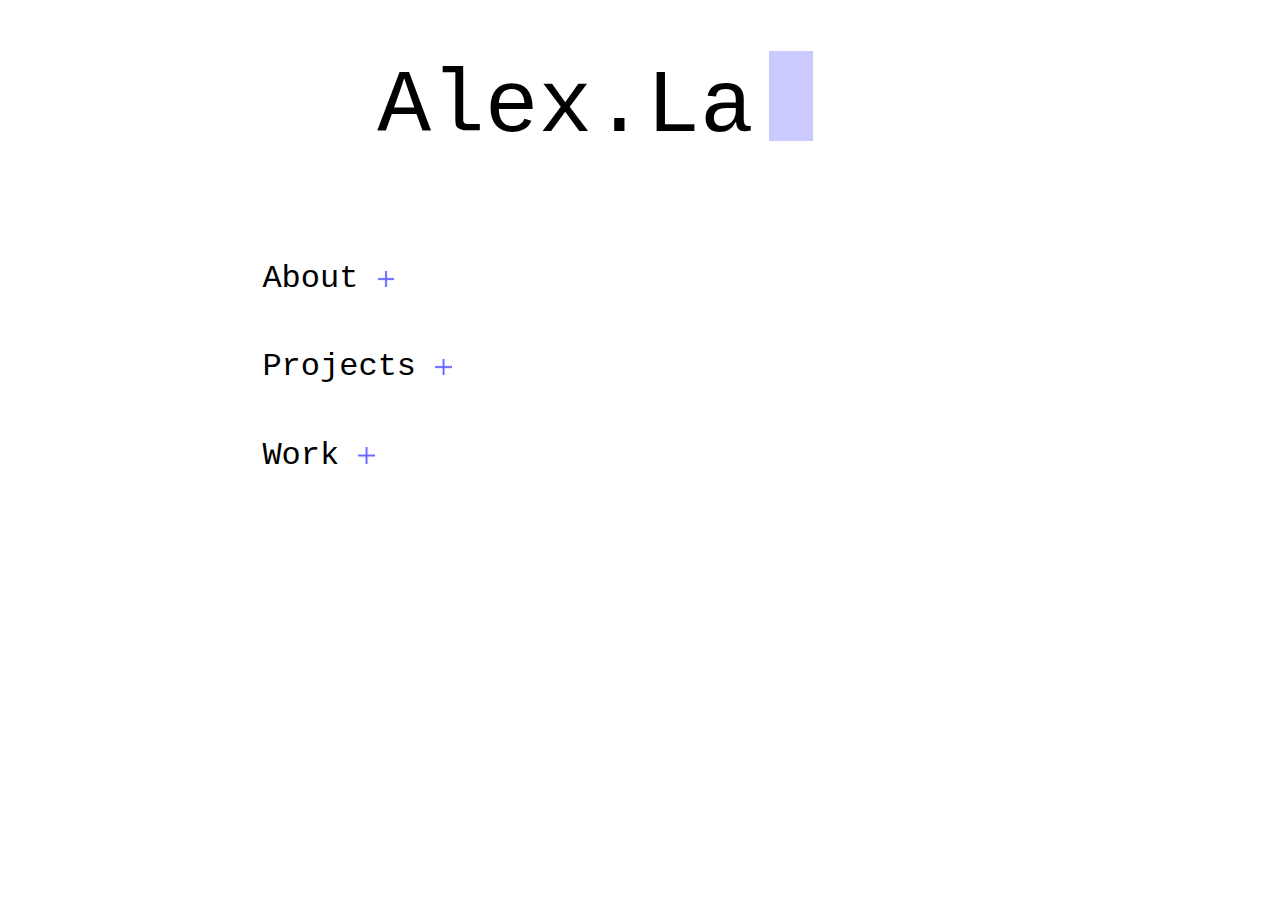
==== index.html @ 2faff565 "Mobile responsive" ====
<html xmlns="http://www.w3.org/1999/xhtml" >
<head>
    <title>Alex.Laviolette</title>

    <link rel='stylesheet' href='css/style.css' />
    <link href='https://fonts.googleapis.com/css?family=Inconsolata' rel='stylesheet' type='text/css'>

    <link rel="shortcut icon" href="favicon.png" />
    <script src="https://ajax.googleapis.com/ajax/libs/jquery/3.5.1/jquery.min.js"></script>
    <script src="js/main.js"></script>

    <meta name="viewport" content="width=device-width">
    <meta name="viewport" content="width=device-width, initial-scale=1, minimum-scale=1" />
</head>
<body>
	<div class="header">
		<h1>
			<span class="name"></span>
			<span class="cursor"></span>
		</h1>
	</div>
	<div class="main">
		<div class="menu-holder">
			<h2 class="drawer-handle">About <img class='plus' src="plus.png"/></h2>
			<div class='about drawer'>
				<p>
					I (he/him) am a <span class='pop'>senior software engineer</span> with a focus on scalable distributed systems and backend APIs. I have extensive experience architecting and building security-conscious high-throughput services.
				</p>
				<p>
					In my spare time I like to build things, be active, and play video games. I have a healthy obsession with snowboarding, disc golf, and hockey - I am an extremely dedicated and longtime Leaf fan because I clearly enjoy emotional damage.
				</p>
			</div>
			<h2 class="drawer-handle">Projects <img class='plus' src="plus.png"/></h2>
			<div class='projects drawer'>
				<h3>
					<a class='url' target="_blank" href="https://www.thegoodwinds.com/">The Good Winds</a>
				</h3>
				<p>
					<a class='url' target="_blank" href="https://www.thegoodwinds.com/">The Good Winds</a> is a disc-golf weather app that helps find the best times to play in the coming week. Weather is chunked into blocks and ranked based on a blended analysis of Wind, Temperature, Precipitation, and Time of Day. Source code can be found on <a class='url' target="_blank" href="https://github.com/thegoodwinds">github</a>.
				</p>
				<h3>
					<a class='url' target="_blank" href="https://www.warzonedrop.com/">Warzone Drop</a> 
				</h3>
				<p>
					<a class='url' target="_blank" href="https://www.warzonedrop.com/">Warzone Drop</a> is a helper app for the popular battle royale game <a class='url' target="_blank" href="https://www.callofduty.com/content/atvi/callofduty/warzone/web/en/home.html">Call of Duty: Warzone</a>. Warzone Drop randomly selects a valid point of interest to land at when the game starts for both Caldera and Rebirth maps. Source code can be found on <a class='url' target="_blank" href="https://github.com/AlexLaviolette/warzonedrop">github</a>.
				</p>
				<h3>
					<a class='url' target="_blank" href="https://www.alelaviolette.ca/">AlexLaviolette.ca</a> 
				</h3>
				<p>
					<a class='url' target="_blank" href="https://www.alexlaviolette.ca/">AlexLaviolette.ca</a> is a minimalist static site hosted and deployed via Netlify. Source code can be found on <a class='url' target="_blank" href="https://github.com/AlexLaviolette/alexlaviolette.ca">github</a>.
				</p>


			</div>
			<h2 class="drawer-handle">Work <img class='plus' src="plus.png"/></h2>
			<div class="work drawer">
				<h3 class="drawer-handle">TunnelBear VPN / McAfee <img class='plus rotate' src="plus.png"/></h3>
				<div class='roles drawer default-open'>
					<h4 class="drawer-handle">Lead Software Engineer (May 2020 - ) <img class='plus rotate' src="plus.png"/></h4>
					<ul class='drawer default-open'>
						<li>Developed a new <span class="pop">Load Balancing Algorithm</span> based off of real-time <span class="pop">TimeScale</span> data which improved <span class="pop">VPN performance by 12%</span> and <span class="pop">load distribution by 85%.</span></li>
						<li>Architected and implemented <span class="pop">Tiered VPN Region Infrastructure</span> in <span class="pop">Scala</span> allowing us to segment our VPN infrastructure and our users.</li>
						<li>Designed and built a fleet of <span class="pop">Dockerized Python</span> speedtesting apps that run <span class="pop">over 20k speedtests per day</span> on our VPNs as well as on competitor VPNs. This fleet is managed using <span class="pop">Terraform</span> and runs on <span class="pop">AWS Lightsail.</span>
						</li>
						<li>Helped implement our Wireguard Linux Client in  <span class="pop">Rust</span></li>
						<li>Led our <span class="pop">HackerOne</span> team responsible for triaging and fixing vulnerabilities.</li>
						<li>Led our <span class="pop">on-call</span> team - personally running all on-boarding, training, and process improvements.</li>
						<li>Contributed to the transition of our entire infrastructure to <span class="pop">Docker/Terraform/AWS</span></li>
						<li>Designed and built a public status page integrating with <span class="pop">NewRelic, Pingdom, and Opsgenie.</span></li>
						<li>Represented our Backend services in annual independant <span class="pop">Security Audits</span> run by Cure53</li>
					</ul>
					<h4 class="drawer-handle">Software Engineering Manager (Nov 2018 - May 2020) <img class='plus' src="plus.png"/></h4>
					<ul class='drawer'>
						<li><span class="pop">Managed a team of 5 engineers</span> ranging from Junior to Senior while continuing to contribute signficantly to our backend systems.</li>
						<li>Joined and became an active member of our <span class="pop">diversity club</span>, leading a number of diversity related initiatives.</li>
						<li>Built a new partner dashboard reducing VPN Partner onboarding time from <span class="pop">2 weeks to 2 minutes.</span></li>
						<li>Designed and implemented a new API in <span class="pop">Play2/Scala</span> for the TunnelBear mobile app reducing client median connection time from  <span class="pop">7 seconds down to 5 seconds.</span></li>
						<li>Worked alongside Director of Engineering to <span class="pop">design and implement a career ladder.</span></li>
						<li>Designed and created extensive processes for our <span class="pop">on-call team</span> to improve uptime and quality of life.</li>
					</ul>
					<h4 class="drawer-handle">Senior Software Engineer (Jan 2016 - Nove 2018) <img class='plus' src="plus.png"/></h4>
					<ul class='drawer'>
						<li>Architected and built a white-label VPN API from scratch in <span class="pop">Play2/Scala</span> that now serves <span class="pop">216M requests per day</span> with an average internal response time of less than 20ms.</li>
						<li>Migrated <span class="pop">1.5M</span> Stripe customers worth <span class="pop">$8.5M USD/year</span> to a new account using <span class="pop">multi-threaded Python</span> scripts without any loss of revenue or service interruption.</li>
						<li>Designed and participated in red team exercises such as <span class="pop">internal hacking and phishing.</span></li>
						<li>Mentored, trained, and had 1on1's with other backend engineers</li>
					</ul>
					<h4 class="drawer-handle">Software Engineer (Jan 2014 - Jan 2016) <img class='plus' src="plus.png"/></h4>
					<ul class='drawer'>
						<li>Designed and built <span class="pop">Python/Flask REST API</span> that provides discovery and management of our VPNs.</li>
						<li>Worked extensively on the <span class="pop">TunnelBear Android app</span> introducing new features like fastest tunnel.</li>
						<li>Developed internal dashboard displaying a variety of financial and usage metrics in <span class="pop">Java/Play Framework.</span></li>
					</ul>
				</div>

				<h3 class="drawer-handle"><span class="strikethrough">Symphony Commerce</span> <img class='plus' src="plus.png"/></h3>
				<div class='roles drawer'>
					<h4>Software Engineering Intern (May - Aug 2013)</h4>
					<ul>
						<li>Produced the <span class="pop">front and back ends</span> of both the store catalog and coupon sections of the administrative portal.</li>
						<li>Applied data‐driven methodologies to add critical functionality to a <span class="pop">Java/Spring</span> e‐commerce platform.</li>
						<li>Created custom directives and controllers using <span class="pop">Angular.js</span> to realize complex front‐end interactions.</li>
						<li>Nominated for the 2013 Waterloo Co‐op Student of the Year.</li>
					</ul>
				</div>

				<h3 class="drawer-handle"><span class="strikethrough">Nulayer/Pressly</span> <img class='plus' src="plus.png"/></h3>
				<div class='roles drawer'>
					<h4>Software Engineering Intern (Sep - Dec 2012)</h4>
					<ul>
						<li>Created an administrative dashboard for "TheScore" Mobile app, responsible for managing millions of user accounts in <span class="pop">Ruby on Rails.</span></li>
						<li>Wrote a <span class="pop">JSON</span> diff web application to ensure consistent payloads across builds.</li>
						<li>Worked on the <span class="pop">backbone.js, coffeescript</span> front‐end of Pressly self‐serve, a complex content‐publishing application.</li>
						<li>Developed the website "pressly.com" in it's entirety from PSDs in <span class="pop">HTML/Js/Jquery.</span></li>
						<li>Nominated for the 2012 Waterloo Co‐op Student of the Year.</li>
					</ul>
				</div>

				<h3 class="drawer-handle"><span class="strikethrough">DemonWare/Activision</span> <img class='plus' src="plus.png"/></h3>
				<div class='roles drawer'>
					<h4>Software Engineering Intern (Jan - May 2012)</h4>
					<ul>
						<li>Worked on the DevZone internal <span class="pop">Python/Django</span> web application, responsible for allowing access to the features of DemonWare's software.</li>
						<li>Exposed a permissions system for online gaming both in the application and via <span class="pop">backend API.</span></li>
						<li>Wrote a <span class="pop">management command</span> for cleansing millions of stale files and database entries.</li>
						<li>Developed a module to automatically setup and configure servers for testing.</li>
						<li>Listed in the credits for <span class="pop">Prototype 2</span> for my work in supporting DevZone.</li>
					</ul>
				</div>

				<h3 class="drawer-handle"><span class="strikethrough">VMFarms</span> <img class='plus' src="plus.png"/></h3>
				<div class='roles drawer'>
					<h4>Software Engineering Intern (May - Aug 2011)</h4>
					<ul>
						<li>Created a CPU weighting deamon in <span class="pop">Python</span> to work with the <span class="pop">Xen hypervisor</span></li>
						<li>Developed a dashboard in <span class="pop">Python/Django</span> that pulled large amounts of data leading to experience with caching and query optimization.</li>
						<li>Produced the <span class="pop">front and back ends</span> of a DNS Manager that enabled customers to add and remove domains and sub‐domains of all types.</li>
						<li>Wrote an <span class="pop">NSlookup</span> script that verifies if a domain is properly pointed to the correct name servers.</li>
					</ul>
				</div>
			</div>
		</div>
	</div>
</body>
</html>
---- css/style.css ----
body div {
    font-family: courier new, sans-serif;;
    font-style: normal;
}

h1 {
    font-weight: 100;
    color: #000;
    font-size: 7vw;
    text-align: center;
    margin-top: 4vw;
    margin-left: -1em;
}

h2 {
    font-size: 2.5vw;
    font-weight: 100;
    max-width: 980px;
    margin:  4vw 0 2vw -2vw;
}


h3 {
    font-size: 2vw;
    margin-top: 0px;
    margin-bottom: 0px;
    padding: 30px 0 5px 0;
    font-weight: 100;
}

h4 {
    font-size: 1.5vw;
    font-weight: 100;
    padding-left: 1vw;
}

h3 a {
    color: #000;
}

a {
    color: #6666FF;
}

.main .menu-holder {
    width: 58vw;
    margin: 8vw auto 0 auto;
}


.drawer-handle {
    cursor: pointer;
}

.drawer {
    display: none;
}

p {
    margin-left: 1vw;
    margin-top: 0px;
    margin-bottom: 0px;
    padding: 5px 0;
}

.drawer.default-open {
    display: block;
}

span.pop {
    color: #6666FF;
}

h2 img.plus {
    width: 1.3vw;
}

h3 img.plus {
    width: 1vw;
}

h4 img.plus {
    width:  0.8vw;
}

/* Very Wide */
@media screen and (min-width: 1600px) {
    body div.header h1 .name {
       font-size: 6vw;
    }

    body .main div.menu-holder {
        width: 50vw !important;
    }
}

@media screen and (min-width: 1200px) {
    div.work.drawer ul {
      padding-left: 3vw;
    }

    body .main div.menu-holder {
        width: 55vw;
    }
}

@media screen and (max-width: 992px) {
    body .main div.menu-holder {
        width: 61vw;
    }

    h2 {
        font-size: 2.8vw;
    }

    h3 {
        font-size: 2vw;
    }

    h4  {
        font-size: 1.7vw;
    }

    h2 img.plus {
      width: 1.5vw;
    }

    h3 img.plus {
        width: 1vw;
    }

    h4 img.plus {
        width:  0.9vw;
    }
}

@media screen and (max-width: 768px) {
    body .main div.menu-holder {
        width: 65vw;
    }

    h2 {
        font-size: 4vw;
    }

    h3 {
        font-size: 3vw;
    }

    h4  {
        font-size: 2.2vw;
    }

    h2 img.plus {
      width: 2vw;
    }

    h3 img.plus {
        width: 1.7vw;
    }

    h4 img.plus {
        width:  1.4vw;
    }
}

@media screen and (max-width: 600px) {
    body .main div.menu-holder {
        width: 68vw;
    }

    h2 {
        font-size: 4vw;
    }

    h3 {
        font-size: 3vw;
    }

    h4  {
        font-size: 2.5vw;
    }

    h2 img.plus {
      width: 2vw;
    }

    h3 img.plus {
        width: 1.7vw;
    }

    h4 img.plus {
        width:  1.4vw;
    }
}

@media screen and (max-width: 500px) {
    body .main div.menu-holder {
        width: 80vw;
    }

    h2 {
        font-size: 6vw;
    }

    h3 {
        font-size: 4.5vw;
    }

    h4  {
        font-size: 3.4vw;
    }

    h2 img.plus {
      width: 3.5vw;
    }

    h3 img.plus {
        width: 3vw;
    }

    h4 img.plus {
        width:  2.2vw;
    }
}


/*@media (max-width: 800px) {
    h2.drawer-handle {
        color:  red;
    }
}*/
    /*body h2 img.plus {
        width: 1.5vw;
    }

    body h3 img.plus {
        width: 1vw;
    }

    body h4 img.plus {
        width:  0.8vw;
    }
}*/

div.projects.drawer p {
    padding-left: 1vw;
}

div.work.drawer div.roles {
    margin-bottom: 45px;
}

div.work.drawer ul {
    list-style-type: none;
}

div.work.drawer ul li {
    margin-bottom: 6px;
}

div.work.drawer ul li:before {
    content: "->";
    margin-top: 0.1em;
    color: #6666FF;
    font-weight: 700;
    display: inline-block;
    font-size: .9em;
    margin-left: -1.3em;
    transform: translateX(-8px);
}

.rotate {
    writing-mode: vertical-lr;
    -webkit-transform: rotate(-45deg);
    -moz-transform: rotate(-45deg);
}

.strikethrough {
    text-decoration: line-through;
    text-decoration-color: #6666FF;
}


.cursor {
    margin: 0 0 -10px -3vw;
    height: 1em;
    display: inline-block;
    border-right: 0.5em solid;
    color: #CACAFF;
}

.cursor.blink {
    -webkit-animation: cursor-blink .5s step-end infinite alternate;
    animation: cursor-blink .5s step-end infinite alternate;
}


@-webkit-keyframes cursor-blink {
    50% {
        border-color:transparent
    }
}
@keyframes cursor-blink {
    50% {
        border-color:transparent
    }
}


a:link { text-decoration: none; }


a:visited { text-decoration: none; }


a:hover { text-decoration: none; }


a:active { text-decoration: none; }
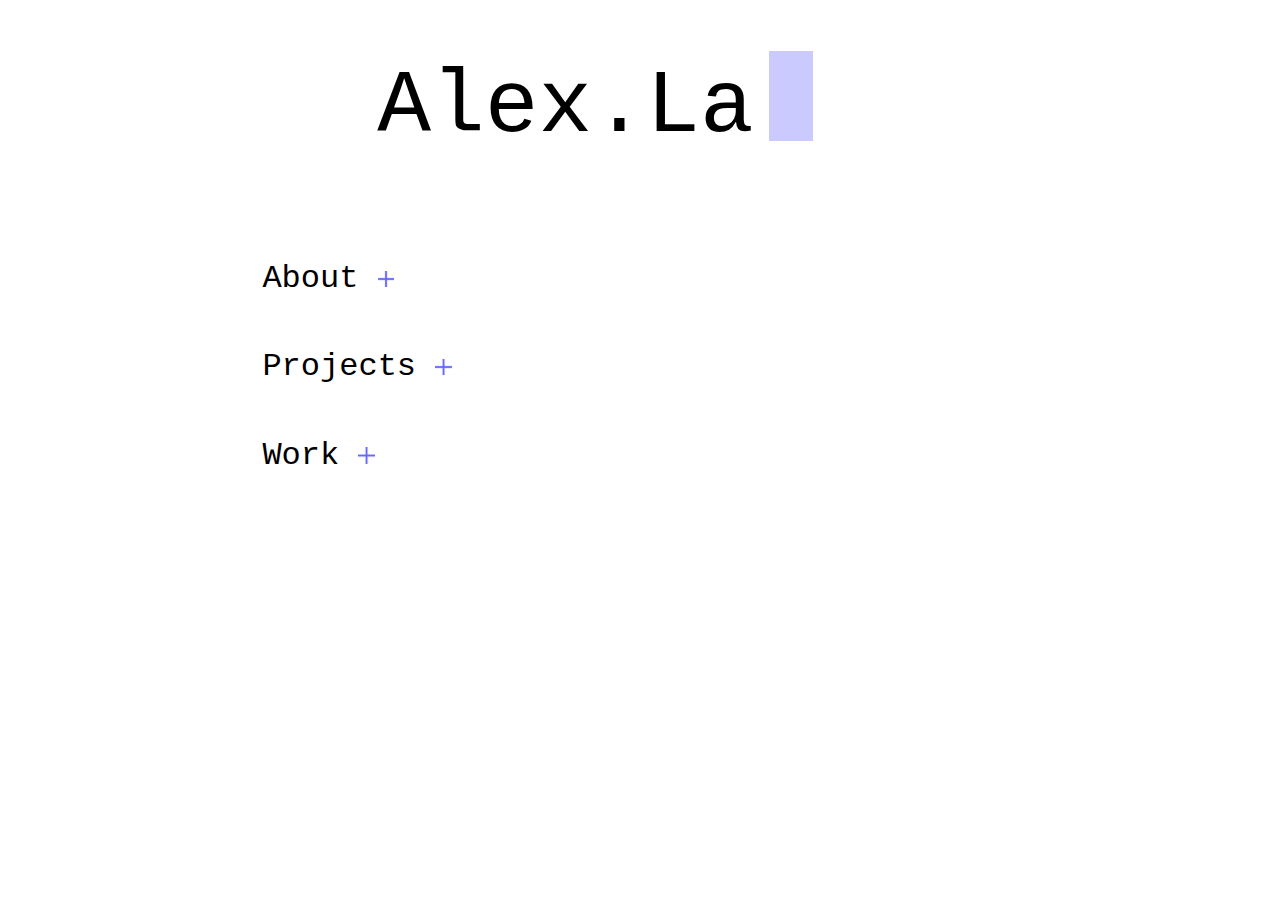
==== commit 693c0859: "More pop" ====
--- a/index.html
+++ b/index.html
@@ -24,10 +24,10 @@
 			<h2 class="drawer-handle">About <img class='plus' src="plus.png"/></h2>
 			<div class='about drawer'>
 				<p>
-					I (he/him) am a <span class='pop'>senior software engineer</span> with a focus on scalable distributed systems and backend APIs. I have extensive experience architecting and building security-conscious high-throughput services.
+					I (he/him) am a <span class='pop'>senior software engineer</span> with a focus on scalable distributed systems and backend APIs. I have extensive experience architecting and building <span class='pop'>security-conscious high-throughput services</span>.
 				</p>
 				<p>
-					In my spare time I like to build things, be active, and play video games. I have a healthy obsession with snowboarding, disc golf, and hockey - I am an extremely dedicated and longtime Leaf fan because I clearly enjoy emotional damage.
+					In my spare time I like to build things, be active, and play video games. I have a healthy obsession with <span class='pop'>snowboarding</span>, <span class='pop'>disc golf</span>, and <span class='pop'>hockey</span> - I am an extremely dedicated and longtime Leaf fan because I clearly enjoy emotional damage.
 				</p>
 			</div>
 			<h2 class="drawer-handle">Projects <img class='plus' src="plus.png"/></h2>
--- a/css/style.css
+++ b/css/style.css
@@ -87,6 +87,10 @@
 @media screen and (min-width: 1600px) {
     body div.header h1 .name {
        font-size: 6vw;
+    }
+
+    div.header h1 {
+        margin-left: -0.5em;
     }
 
     body .main div.menu-holder {
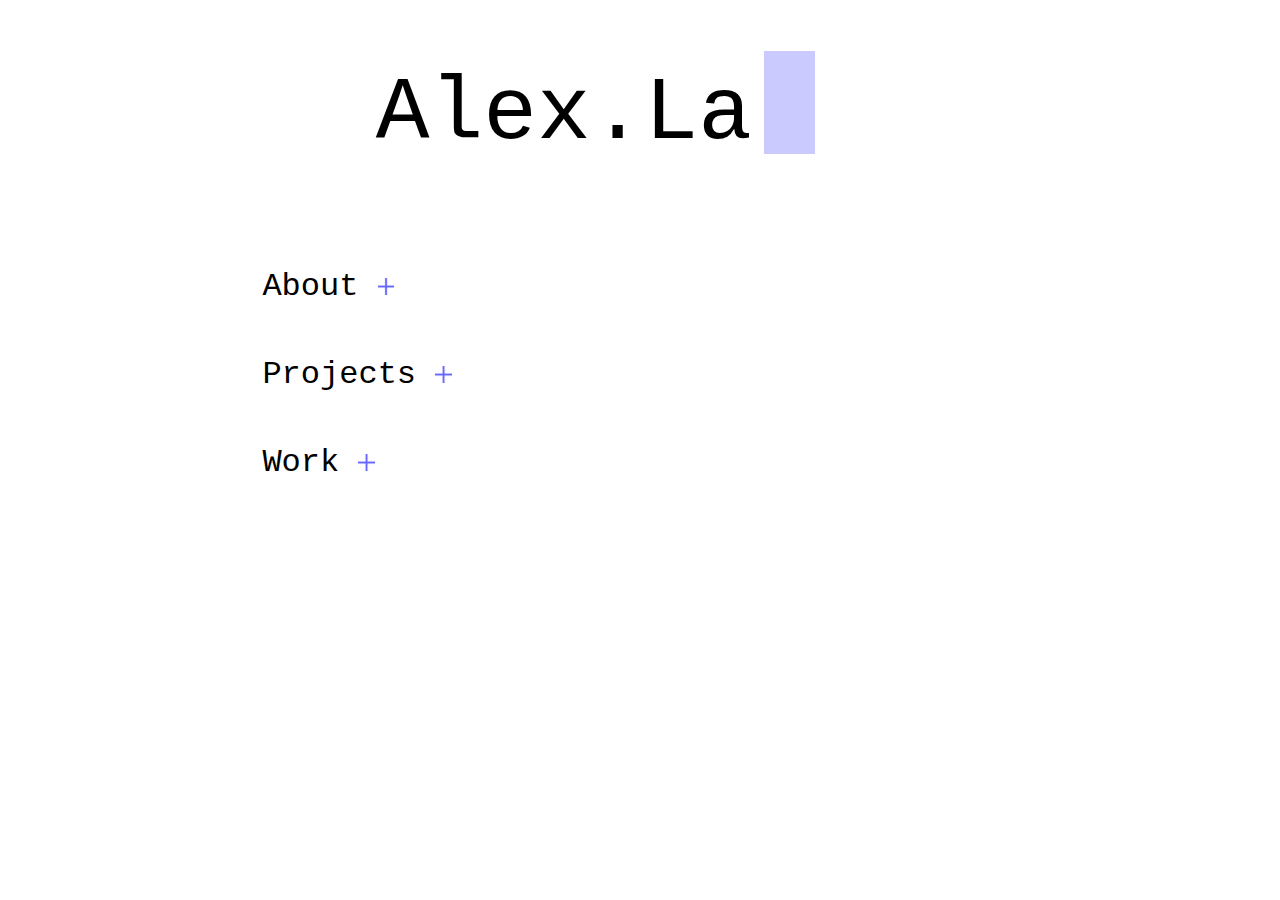
==== commit ff6791d3: "OnlyForward - Govr" ====
--- a/index.html
+++ b/index.html
@@ -55,10 +55,19 @@
 			</div>
 			<h2 class="drawer-handle">Work <img class='plus' src="plus.png"/></h2>
 			<div class="work drawer">
-				<h3 class="drawer-handle">TunnelBear VPN / McAfee <img class='plus rotate' src="plus.png"/></h3>
+				<h3 class="drawer-handle">OnlyForward <img class='plus rotate' src="plus.png"/></h3>
 				<div class='roles drawer default-open'>
-					<h4 class="drawer-handle">Lead Software Engineer (May 2020 - ) <img class='plus rotate' src="plus.png"/></h4>
-					<ul class='drawer default-open'>
+					<h4>Lead Backend Engineer - Gov'r</h4>
+					<ul>
+						<li>Architected and built a backend api to serve rep and election information as well as social media content to the client. Built in <span class="pop">Python Flask w/ MySQL & Redis</span></li>
+						<li>Scraped elected representative and candidate information from Wikipedia and a variety of sources to build <span class="pop">the most complete database of canadian political reps in existence.</span></li>
+						<li>Pulled <span class="pop">shapefiles</span> for federal, provincial, and municipal electoral districts and pre-calculated which district every Canadian postal code belongs to so we can properly serve the correct representatives.</li>
+					</ul>
+				</div>
+				<h3 class="drawer-handle"><span class="strikethrough">TunnelBear VPN / McAfee <img class='plus' src="plus.png"/></h3>
+				<div class='roles drawer'>
+					<h4 class="drawer-handle">Lead Software Engineer (May 2020 - ) <img class='plus' src="plus.png"/></h4>
+					<ul class='drawer'>
 						<li>Developed a new <span class="pop">Load Balancing Algorithm</span> based off of real-time <span class="pop">TimeScale</span> data which improved <span class="pop">VPN performance by 12%</span> and <span class="pop">load distribution by 85%.</span></li>
 						<li>Architected and implemented <span class="pop">Tiered VPN Region Infrastructure</span> in <span class="pop">Scala</span> allowing us to segment our VPN infrastructure and our users.</li>
 						<li>Designed and built a fleet of <span class="pop">Dockerized Python</span> speedtesting apps that run <span class="pop">over 20k speedtests per day</span> on our VPNs as well as on competitor VPNs. This fleet is managed using <span class="pop">Terraform</span> and runs on <span class="pop">AWS Lightsail.</span>
--- a/css/style.css
+++ b/css/style.css
@@ -83,6 +83,14 @@
     width:  0.8vw;
 }
 
+.cursor {
+    margin: 0 0 -1.2vw -3.3vw;
+    height: 8vw;
+    display: inline-block;
+    border-right: 4vw solid;
+    color: #CACAFF;
+}
+
 /* Very Wide */
 @media screen and (min-width: 1600px) {
     body div.header h1 .name {
@@ -95,6 +103,12 @@
 
     body .main div.menu-holder {
         width: 50vw !important;
+    }
+
+    .cursor {
+        margin: 0 0 -0.9vw -3.3vw;
+        height: 7vw;
+        border-right: 3.5vw solid;
     }
 }
 
@@ -285,15 +299,6 @@
     text-decoration-color: #6666FF;
 }
 
-
-.cursor {
-    margin: 0 0 -10px -3vw;
-    height: 1em;
-    display: inline-block;
-    border-right: 0.5em solid;
-    color: #CACAFF;
-}
-
 .cursor.blink {
     -webkit-animation: cursor-blink .5s step-end infinite alternate;
     animation: cursor-blink .5s step-end infinite alternate;
